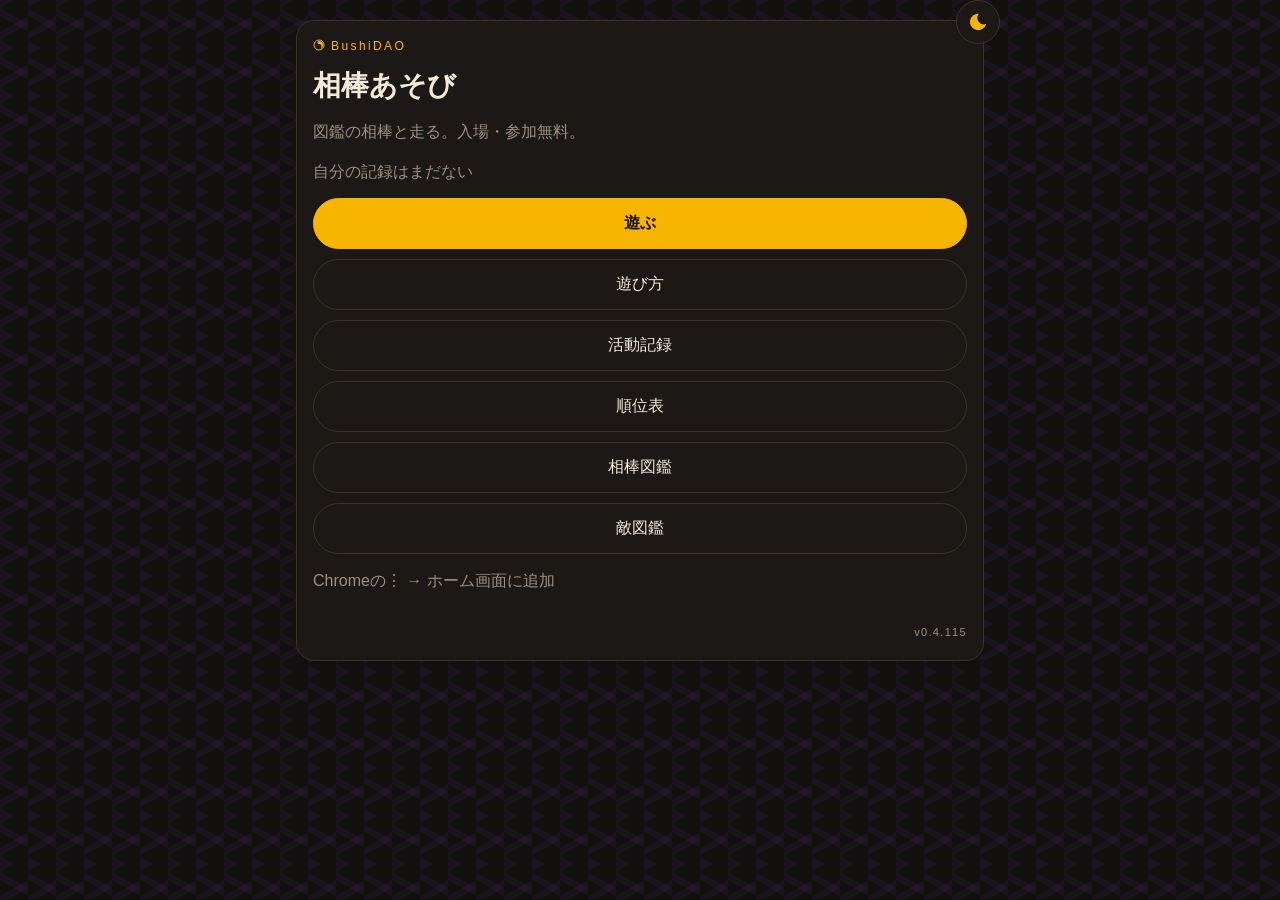
==== index.html @ 5bc9daf1 "Ask for another run before the share card." ====
<!DOCTYPE html>
<html lang="ja">
<head>
  <meta charset="utf-8">
  <meta name="viewport" content="width=device-width, initial-scale=1, maximum-scale=1, viewport-fit=cover, user-scalable=no">
  <meta name="theme-color" content="#12100e">
  <meta name="apple-mobile-web-app-capable" content="yes">
  <meta name="mobile-web-app-capable" content="yes">
  <meta name="format-detection" content="telephone=no">
  <meta name="apple-mobile-web-app-status-bar-style" content="black-translucent">
  <link rel="manifest" href="./manifest.json?v=0.4.106">
  <link rel="icon" href="icons/icon-192.png?v=0.4.106" type="image/png">
  <link rel="apple-touch-icon" href="icons/apple-touch.png?v=0.4.106">
  <title>相棒あそび · BushiDAO</title>
  <meta name="description" content="BushiDAOの相棒あそび。図鑑の相棒と走るウェブゲーム。入場・参加無料。金銭は出ない。">
  <link rel="canonical" href="https://gpro8.github.io/bo-aibou-arena/">
  <meta property="og:type" content="website">
  <meta property="og:locale" content="ja_JP">
  <meta property="og:site_name" content="BushiDAO">
  <meta property="og:title" content="相棒あそび · BushiDAO">
  <meta property="og:description" content="図鑑の相棒と走る。入場・参加無料。金銭は出ない。">
  <meta property="og:url" content="https://gpro8.github.io/bo-aibou-arena/">
  <meta property="og:image" content="https://gpro8.github.io/bo-aibou-arena/og.png">
  <meta property="og:image:width" content="1200">
  <meta property="og:image:height" content="630">
  <meta name="twitter:card" content="summary_large_image">
  <meta name="twitter:title" content="相棒あそび · BushiDAO">
  <meta name="twitter:description" content="図鑑の相棒と走る。入場・参加無料。金銭は出ない。">
  <meta name="twitter:image" content="https://gpro8.github.io/bo-aibou-arena/og.png">
  <script type="application/ld+json">
  {"@context":"https://schema.org","@type":"VideoGame","name":"相棒あそび","inLanguage":"ja","url":"https://gpro8.github.io/bo-aibou-arena/","description":"BushiDAOの相棒あそび。図鑑の相棒と走る。入場・参加無料。金銭は出ない。","genre":"Action","playMode":"SinglePlayer","isAccessibleForFree":true,"publisher":{"@type":"Organization","name":"BushiDAO"}}
  </script>
  <script>
  (function () {
    var t = "yin";
    try {
      var s = localStorage.getItem("bo-aibou-theme");
      if (s === "yang" || s === "yin") t = s;
    } catch (e) {}
    document.documentElement.setAttribute("data-theme", t);
  })();
  </script>
  <link rel="stylesheet" href="styles.css?v=0.4.110">
</head>
<body>
  <div id="app">
  <button type="button" class="theme-btn" data-theme-toggle data-mode="yin" aria-label="陰">
    <svg class="ico-sun" viewBox="0 0 24 24" aria-hidden="true"><circle cx="12" cy="12" r="4" fill="currentColor"/><path fill="currentColor" d="M11 1h2v4h-2zm0 18h2v4h-2zM1 11h4v2H1zm18 0h4v2h-4zM4.2 3.8l1.4-1.4 2.8 2.8-1.4 1.4zm11.4 15 1.4-1.4 2.8 2.8-1.4 1.4zM3.8 19.8l2.8-2.8 1.4 1.4-2.8 2.8zM15.6 5.2l2.8-2.8 1.4 1.4-2.8 2.8z"/></svg>
    <svg class="ico-moon" viewBox="0 0 24 24" aria-hidden="true"><path fill="currentColor" d="M13 3a9 9 0 1 0 8 11A7 7 0 0 1 13 3z"/></svg>
  </button>
    <section class="screen" data-screen="title">
      <p class="kicker"><svg class="mark-tomoe" viewBox="0 0 24 24" aria-hidden="true"><circle cx="12" cy="12" r="10" fill="none" stroke="currentColor" stroke-width="2"/><path fill="currentColor" d="M12 4a8 8 0 0 1 0 16 5 5 0 0 0 0-10 3 3 0 0 1 0-6z"/></svg>BushiDAO</p>
      <h1>相棒あそび</h1>
      <p class="blurb">図鑑の相棒と走る。入場・参加無料。</p>
      <p class="hint" data-own-rec></p>
      <div class="col">
        <button type="button" class="btn gold" data-go="setup">遊ぶ</button>
        <button type="button" class="btn ghost" data-how>遊び方</button>
        <button type="button" class="btn ghost" data-go="katsudo">活動記録</button>
        <button type="button" class="btn ghost" data-go="ba">順位表</button>
        <a class="btn ghost" href="https://gpro8.github.io/bo-aibou-zukan/" target="_blank" rel="noopener noreferrer">相棒図鑑</a>
        <a class="btn ghost" href="./teki/">敵図鑑</a>
      </div>
      <button type="button" class="btn ghost hidden" data-install>ホームに追加</button>
      <p class="hint hidden" data-install-hint></p>
      <p class="ver" data-ver></p>
    </section>

    <section class="screen hidden" data-screen="how">
      <h1>遊び方</h1>
      <ul class="how">
        <li>走る前に🕹️左か右（PCはWASD）。攻撃は相棒</li>
        <li>全画面はホーム画面に追加（Androidは走るで全画面）</li>
        <li>スミ ネオンスパーク：直撃は大きい。留まったあとが残り（留まるは発射の数に入らない）。lv3・6・9で留まるが大きく。長く、発射が速く数が増える。はやては2倍</li>
        <li>モコプー ふわふわ：近くで溶かす。自分では回復しない。lvで半径が少し広がる</li>
        <li>心の回復は2つ。lvアップ / 親玉を倒したとき（氷青）。赤はダメージ</li>
        <li>敵は妖怪の影。時間で職が変わる（小 塵坊→厚 ぬっぺ→剛 唐傘→飛び カマイッタ→返り 狐火→吸い場 吸い子）。親玉は牛鬼。ふつうは吸い子は出ないか1体。カマイッタと狐火は少なめ</li>
        <li>桐箱：吸い込み（拾い） / はやて（特技が速い） / 守（虹の輪。弾き。心は減らない）</li>
        <li>親玉の心が半分で半血。突の白い線は予告。走り出したら消える。直撃は大きい。親玉は弾かれない・吸い場にも吸われない。倒すと一息（虹の輪・弾き）</li>
        <li>大妖怪は突に加え鬼火扇。紫の二本は予告。予告の線は当たらない。あとに飛ぶ鬼火が当たる（痛い）。一本は間の輪に残り火。輪は当たらない。座っている火は当たる。半血で二段。心は親玉より厚い。半血のあと、突のあとに追い突。白い線は突と同じ長さ。線は当たらない。追い突のあと、すぐ鬼火扇。闘うと吸い子が一体。吸う。大妖怪は吸われない。倒しても、しばらくしてまた一体</li>
        <li>速さはふつう / ゆるい / きつい。ゆるいは180秒。歩きはふつうより遅い。lvでは速くならない。終盤は敵が強い</li>
        <li>場の陰/陽は画面の色。走るたびに日の印（ゆるいでも）。連続すると明日が楽しみ。きついを生き延びたら記録にボーナス（+100）と称号。きついの時間切れで大妖怪と闘うかを聞かれます。親玉が生きていれば残る。両方倒すと終わり。やめると生き延びた。闘うと時間なし。倒すと讃える。負けるとやられた。会った敵の種類は敵図鑑で姿がわかる（きつい）。𝕏で話すと語った（勝敗・難易度を問わない）</li>
        <li>連5で画面の縁が脈打つ。かわしは敵に当たる寸前。HUD（上のステータス）に記録が表示される。被弾でかわしは途切れる</li>
        <li>「来るぞ」は合図。敵が少し増える。速さは変わらない</li>
        <li>PCはスペースで一時停止 / つづける。Escは全画面をやめる</li>
        <li>もういちどは同じ相棒ですぐ走る</li>
        <li>新記録はこの難易度の自己ベスト（つなぐと順位表の自分の点も見る）。撃退の自己ベストの秒も誉。点は増えない。そのときだけ𝕏でドヤる。ほかは𝕏でシェアする。つなぐと順位表に載せる（名前と姿。番号は出ない。誉のみ）</li>
        <li>七日の走：活動記録でつなぐ。この期間だけ（前も後も数えない）。期間中7日走ると参加。順は語った→きつい→ふつう→走った。ゆるいは走った。記録点は使わない。入場・参加無料。詳しくは順位表</li>
      </ul>
      <div class="row">
        <button type="button" class="btn gold" data-go="title">もどる</button>
        <a class="btn ghost" href="./teki/">敵図鑑</a>
      </div>
    </section>

    <section class="screen hidden" data-screen="katsudo">
      <h1>活動記録</h1>
      <p class="dc-hello" data-katsudo-hello>
        <img class="dc-ava hidden" data-dc-ava alt="" width="32" height="32" referrerpolicy="no-referrer">
        <span data-dc-name>ゲスト</span>
        <button type="button" class="dc-mark dc-mute" data-dc-mark aria-label="つなぐ">
          <svg viewBox="0 0 127.14 96.36" aria-hidden="true"><path fill="#fff" d="M107.7 8.07A105.15 105.15 0 0 0 81.47 0a72.06 72.06 0 0 0-3.36 6.83 97.68 97.68 0 0 0-29.11 0A72.37 72.37 0 0 0 45.64 0 105.89 105.89 0 0 0 19.39 8.09C2.79 32.65-1.71 56.6.54 80.21a105.73 105.73 0 0 0 32.17 16.15 77.7 77.7 0 0 0 6.89-11.11 68.42 68.42 0 0 1-10.85-5.18c.91-.66 1.8-1.34 2.66-2a75.57 75.57 0 0 0 64.32 0c.87.71 1.76 1.39 2.66 2a68.68 68.68 0 0 1-10.87 5.19 77 77 0 0 0 6.89 11.1 105.25 105.25 0 0 0 32.19-16.14C129.24 52.84 122.09 29.11 107.7 8.07zM42.45 65.69C36.18 65.69 31 60 31 53s5-12.74 11.37-12.74S54 46 53.89 53 48.84 65.69 42.45 65.69zm42.24 0C78.41 65.69 73.25 60 73.25 53s5-12.74 11.38-12.74S96.23 46 96.12 53 91.08 65.69 84.69 65.69z"/></svg>
        </button>
      </p>
      <p class="hint" data-katsudo-join>ホーム画面のアプリからはSafariでつなぐ。つながったら戻ってください</p>
      <p class="thanks hidden" data-link-dead>リンクが切れています。このブラウザでもう一度つなぐと、この端末の記録が順位に届きます。別のブラウザでは届きません</p>
      <div class="dc-ask hidden" data-dc-ask>
        <p>接続を解除しますか？</p>
        <div class="row">
          <button type="button" class="btn ghost" data-dc-un-no>やめる</button>
          <button type="button" class="btn gold" data-dc-un-yes>解除</button>
        </div>
      </div>
      <p class="hint hidden" data-katsudo-empty></p>
      <div data-katsudo-filled>
        <h2>称号</h2>
        <p class="thanks" data-katsudo-title></p>
        <h2>日の印</h2>
        <div class="streak" data-katsudo-week></div>
        <p class="thanks" data-katsudo-streak></p>
        <p class="hint" data-katsudo-nudge></p>
        <p class="hint" data-katsudo-days></p>
        <p class="hint" data-katsudo-clears></p>
        <p class="hint" data-katsudo-raid></p>
      </div>
      <p class="hint" data-katsudo-seen></p>
      <h2>語った</h2>
      <p class="hint" data-katsudo-told></p>
      <p class="hint" data-katsudo-told-honor></p>
      <div class="nan-card" data-nan-mine>
        <h2>七日の走</h2>
        <p class="hint" data-nan-mine-phase>期間が決まるとここに出る</p>
        <p class="thanks hidden" data-nan-count></p>
        <p class="thanks" data-nan-mine-stats></p>
        <p class="hint">この期間だけ。前も後も数えない。上の日の印は別</p>
      </div>
      <p class="hint">投票権・Gi・金銭にはなりません</p>
      <p class="hint" data-katsudo-link>この端末に残る。つなぐとDiscordの番号で残す</p>
      <div class="row">
        <button type="button" class="btn gold" data-go="title">もどる</button>
        <button type="button" class="btn ghost" data-katsudo-connect>つなぐ</button>
      </div>
    </section>

    <section class="screen hidden" data-screen="ba">
      <h1>順位表</h1>
      <p class="thanks hidden" data-link-dead>リンクが切れています。活動記録で、このブラウザからもう一度つなぐと順位に届きます。別のブラウザでは届きません</p>
      <p class="hint">誉。投票権・Gi・金銭にはなりません</p>
      <div class="chips">
        <button type="button" class="chip on" data-ba-tab="ba">記録</button>
        <button type="button" class="chip" data-ba-tab="nan">七日の走</button>
      </div>
      <p class="hint" data-ba-score-hint>つなぐと名前と姿が出る。番号は出ない</p>
      <p class="hint hidden" data-ba-nan-hint>この期間だけ。前も後も数えない。記録点は使わない。番号は出ない</p>
      <p class="hint hidden" data-nan-phase>開始前。ルールを読んでつなぐ</p>
      <p class="thanks hidden" data-nan-count></p>
      <ul class="how hidden" data-nan-rules>
        <li>入場・参加無料。投票権・Gi・金銭にはなりません</li>
        <li>活動記録でつなぐ。名前と姿は出る。番号は出ない</li>
        <li>この期間だけ。前も後も数えない</li>
        <li>期間中に走った日が7日で参加</li>
        <li>1日1回。順は語った→きつい→ふつう</li>
        <li>𝕏でシェアすると語った。この難易度の自己ベストのときだけドヤる</li>
        <li>記録の点数は使わない。サーバーが今日だけを数える</li>
      </ul>
      <div class="chips" data-ba-modes>
        <button type="button" class="chip" data-ba-mode="easy">ふつう</button>
        <button type="button" class="chip" data-ba-mode="long">ゆるい</button>
        <button type="button" class="chip on" data-ba-mode="hard">きつい</button>
      </div>
      <div class="chips" data-ba-cycles>
        <button type="button" class="chip on" data-ba-cycle="all">通算</button>
        <button type="button" class="chip" data-ba-cycle="month">今月</button>
      </div>
      <p class="hint" data-ba-cycle-hint>通算は消えない。今月は今の暦月（JST）。載せた日から</p>
      <ol class="ba-list" data-ba-list></ol>
      <p class="hint" data-ba-empty>まだ誰も載っていない</p>
      <div class="row">
        <button type="button" class="btn gold" data-go="title">もどる</button>
      </div>
    </section>

    <section class="screen hidden" data-screen="setup">
      <h1>準備</h1>
      <h2>難易度</h2>
      <div class="chips" data-modes></div>
      <h2>場</h2>
      <div class="chips" data-stages></div>
      <h2>相棒</h2>
      <div class="mates" data-mates></div>
      <p class="hint" data-mate-blurb></p>
      <p class="hint" data-setup-rec></p>
      <p class="hint">走るときは画面を横に</p>
      <div class="row">
        <button type="button" class="btn ghost" data-go="title">もどる</button>
        <button type="button" class="btn gold" data-run>走る</button>
      </div>
      <div id="stick-ov" class="hidden">
        <h1>🕹️</h1>
        <p class="hint">スティック</p>
        <div class="row">
          <button type="button" class="btn gold" data-stick-side="left">左</button>
          <button type="button" class="btn ghost" data-stick-side="right">右</button>
        </div>
        <button type="button" class="btn ghost" data-stick-back>もどる</button>
      </div>
    </section>

    <section class="screen hidden play" data-screen="play">
      <div id="hud">
        <span data-hud-name></span>
        <span data-hud-skill></span>
        <span data-hud-time></span>
        <span class="hpchip">
          <span data-hud-hp></span>
          <span class="hpbar"><i data-hud-hpbar></i></span>
        </span>
        <span data-hud-lv></span>
        <span data-hud-combo class="hidden"></span>
        <span data-hud-graze class="hidden"></span>
        <span data-hud-score></span>
        <span class="hpchip hidden" data-buffchip>
          <span data-hud-buff></span>
          <span class="hpbar buff"><i data-buff-bar></i></span>
        </span>
        <button type="button" class="btn tiny pause" data-pause aria-label="一時停止">
          <svg viewBox="0 0 12 14" aria-hidden="true"><rect x="0" y="0" width="4" height="14" rx="1"/><rect x="8" y="0" width="4" height="14" rx="1"/></svg>
        </button>
      </div>
      <div id="fx"></div>
      <div id="arena"></div>
      <div id="stick" class="hidden" aria-hidden="true"><i data-knob></i></div>
      <div id="rotate" class="hidden">
        <p>画面を横に</p>
        <p class="hint">横にしてから走る</p>
        <p class="hint">全画面はホーム画面に追加</p>
      </div>
      <div id="ready" class="hidden">
        <p data-ready-txt>準備中</p>
        <span class="readybar"><i data-ready-bar></i></span>
      </div>
      <div id="bossbars">
      <div id="moogrehp" class="hidden">
        <img class="bossava" src="art/foes/gyuki/avatar.png?v=0.4.101" alt="">
        <div class="bossmeta">
          <span class="bosslabel">Moogre</span>
          <span class="hpbar boss"><i data-moogre-hpbar></i></span>
        </div>
      </div>
      <div id="bosshp" class="hidden">
        <img class="bossava" src="art/foes/gyuki/avatar.png?v=0.4.101" alt="">
        <div class="bossmeta">
          <span class="bosslabel">Moogre</span>
          <span class="hpbar boss"><i data-boss-hpbar></i></span>
        </div>
      </div>
      </div>
      <div id="pause-ov" class="hidden">
        <h1>一時停止</h1>
        <p class="hint">スペースでつづける</p>
        <div class="col">
          <button type="button" class="btn gold" data-resume>つづける</button>
          <button type="button" class="btn ghost" data-quit>やめる</button>
        </div>
      </div>
      <div id="raid-ov" class="hidden">
        <h1>大妖怪と闘いますか？</h1>
        <p class="hint" data-raid-hint>やめると生き延びた。闘うと時間なし。負けるとやられた</p>
        <div class="col">
          <button type="button" class="btn gold" data-raid-yes>闘う</button>
          <button type="button" class="btn ghost" data-raid-no>やめる</button>
        </div>
      </div>
      <div id="result-ov" class="hidden">
        <h1 data-result-title></h1>
        <p class="thanks" data-thanks></p>
        <p class="hint" data-result-line></p>
        <p class="hint hidden" data-result-raid></p>
        <p class="hint" data-result-rec></p>
        <p class="hint hidden" data-result-katsudo></p>
        <div class="col" data-result-stay>
          <button type="button" class="btn gold" data-again>もういちど</button>
          <button type="button" class="btn ghost" data-result-quit>やめる</button>
        </div>
        <div class="col hidden" data-result-leave>
          <img class="flag-card hidden" data-flag-card alt="">
          <p class="thanks hidden" data-link-dead>リンクが切れています。活動記録で、このブラウザからもう一度つなぐと順位に届きます</p>
          <button type="button" class="btn gold" data-raise>𝕏でシェアする</button>
          <button type="button" class="btn ghost hidden" data-ba-post>順位表に載せる</button>
          <button type="button" class="btn ghost" data-go="title">はじめへ</button>
          <button type="button" class="btn ghost" data-again>もういちど</button>
        </div>
      </div>
      <div id="raise-ov" class="hidden">
        <h1>希望に向かって駆け抜ける</h1>
        <p class="hint">𝕏は画像を自動では付けない。コピーして貼る（⌘V / Ctrl+V）。保存は画像、文はコピー</p>
        <p class="hint" data-raise-msg></p>
        <div class="col">
          <button type="button" class="btn gold" data-raise-copy>コピーして𝕏</button>
          <button type="button" class="btn ghost" data-raise-save>保存</button>
          <button type="button" class="btn ghost" data-raise-close>もどる</button>
        </div>
      </div>
    </section>
  </div>
  <div id="toast-ov" class="hidden" data-toast>
    <p data-toast-msg></p>
  </div>
  <script src="vendor/phaser.min.js"></script>
  <script>
  window.__installPrompt = null;
  window.addEventListener("beforeinstallprompt", function (e) {
    e.preventDefault();
    window.__installPrompt = e;
    var btn = document.querySelector("[data-install]");
    if (btn) btn.classList.remove("hidden");
  });
  if ("serviceWorker" in navigator) {
    navigator.serviceWorker.register("./sw.js", { scope: "./" }).catch(function () {});
  }
  </script>
  <script src="app.js?v=0.4.115"></script>
</body>
</html>
---- styles.css ----
:root,
html[data-theme="yin"] {
  --bg: #12100e;
  --ink: #f3eadc;
  --muted: #9a8f82;
  --gold: #f8b500;
  --panel: #1b1815;
  --line: #3a342c;
  --yang: #f7ecd4;
  --yin: #12100e;
  --wagara: rgba(109, 51, 133, 0.10);
  --safe-t: env(safe-area-inset-top);
  --safe-b: env(safe-area-inset-bottom);
  --safe-l: env(safe-area-inset-left);
  --safe-r: env(safe-area-inset-right);
}
html[data-theme="yang"] {
  --bg: #f7ecd4;
  --ink: #3a2e22;
  --muted: #8a7a68;
  --gold: #f8b500;
  --panel: #fff8ea;
  --line: #d4c4a8;
  --yang: #f7ecd4;
  --yin: #12100e;
  --wagara: rgba(46, 93, 75, 0.12);
}
* { box-sizing: border-box; }
html, body {
  margin: 0;
  min-height: 100%;
  min-height: 100dvh;
  background: var(--bg);
  color: var(--ink);
  font-family: "Hiragino Sans", "Hiragino Kaku Gothic ProN", "Noto Sans JP", sans-serif;
  -webkit-text-size-adjust: 100%;
  overscroll-behavior: none;
}
html[data-theme="yin"] body {
  background-color: var(--bg);
  background-image:
    linear-gradient(30deg, var(--wagara) 12%, transparent 12.5%, transparent 50%, var(--wagara) 50.5%, var(--wagara) 62%, transparent 62.5%),
    linear-gradient(150deg, var(--wagara) 12%, transparent 12.5%, transparent 50%, var(--wagara) 50.5%, var(--wagara) 62%, transparent 62.5%);
  background-size: 28px 48px;
}
html[data-theme="yang"] body {
  background-color: var(--bg);
  background-image:
    radial-gradient(circle at 50% 100%, transparent 11px, var(--wagara) 12px, transparent 13px),
    radial-gradient(circle at 0 100%, transparent 11px, var(--wagara) 12px, transparent 13px),
    radial-gradient(circle at 100% 100%, transparent 11px, var(--wagara) 12px, transparent 13px);
  background-size: 32px 16px;
  background-position: 0 0, 16px 0, 16px 0;
}
body.playing {
  background-image: none;
}
#app { position: relative; }
.theme-btn {
  appearance: none;
  -webkit-appearance: none;
  position: absolute;
  top: 0;
  right: 0;
  z-index: 5;
  width: 44px;
  height: 44px;
  max-width: 44px;
  max-height: 44px;
  overflow: hidden;
  touch-action: manipulation;
  border-radius: 999px;
  border: 1px solid var(--line);
  background: var(--panel);
  color: var(--gold);
  display: flex;
  align-items: center;
  justify-content: center;
  padding: 0;
  cursor: pointer;
  pointer-events: auto;
}
.theme-btn svg {
  width: 22px;
  height: 22px;
  display: block;
  pointer-events: none;
}
.theme-btn[data-mode="yang"] .ico-moon { display: none; }
.theme-btn[data-mode="yin"] .ico-sun { display: none; }
body.playing .theme-btn { display: none; }
.mark-tomoe {
  display: inline-block;
  width: 12px;
  height: 12px;
  margin-right: 6px;
  vertical-align: -1px;
  color: var(--gold);
}
.kicker { letter-spacing: 0.2em; color: var(--gold); margin: 0; font-size: 12px; }
html:fullscreen .play,
html:fullscreen .play *,
html:-webkit-full-screen .play,
html:-webkit-full-screen .play * {
  cursor: none;
}
html:fullscreen #pause-ov,
html:fullscreen #pause-ov *,
html:fullscreen #raid-ov,
html:fullscreen #raid-ov *,
html:fullscreen #result-ov,
html:fullscreen #result-ov *,
html:fullscreen #raise-ov,
html:fullscreen #raise-ov *,
html:-webkit-full-screen #pause-ov,
html:-webkit-full-screen #pause-ov *,
html:-webkit-full-screen #raid-ov,
html:-webkit-full-screen #raid-ov *,
html:-webkit-full-screen #result-ov,
html:-webkit-full-screen #result-ov *,
html:-webkit-full-screen #raise-ov,
html:-webkit-full-screen #raise-ov * {
  cursor: auto;
}
#pause-ov,
#raid-ov,
#result-ov {
  position: absolute;
  inset: 0;
  z-index: 8;
  display: flex;
  flex-direction: column;
  align-items: center;
  justify-content: center;
  gap: 10px;
  background: rgba(12, 11, 10, 0.58);
  pointer-events: auto;
  overflow: auto;
  padding: 16px;
}
#pause-ov.hidden, #raid-ov.hidden, #result-ov.hidden { display: none !important; }
#pause-ov h1, #raid-ov h1, #result-ov h1 { color: var(--gold); }
#result-ov .col { width: min(360px, 100%); }
#result-ov .flag-card {
  width: auto;
  height: auto;
  max-width: min(220px, 58vw);
  max-height: min(42vh, 280px);
  object-fit: contain;
  aspect-ratio: 1080 / 1350;
}
#bossbars {
  position: absolute;
  left: 50%;
  bottom: calc(12px + var(--safe-b));
  transform: translateX(-50%);
  z-index: 5;
  width: min(64vw, 340px);
  display: flex;
  flex-direction: row;
  align-items: center;
  justify-content: center;
  gap: 8px;
  pointer-events: none;
}
#bossbars.pair { width: min(94vw, 560px); }
#bosshp, #moogrehp {
  position: relative;
  left: auto;
  right: auto;
  bottom: auto;
  transform: none;
  z-index: 5;
  flex: 1;
  width: auto;
  min-width: 0;
  padding: 0;
  background: transparent;
  border: none;
  pointer-events: none;
  display: flex;
  flex-direction: row;
  align-items: center;
  gap: 8px;
}
#bosshp .bossava, #moogrehp .bossava {
  width: 36px;
  height: 36px;
  border-radius: 50%;
  border: 1px solid #f8b500;
  object-fit: cover;
  flex-shrink: 0;
  background: rgba(18, 16, 14, 0.35);
}
#bosshp .bossmeta, #moogrehp .bossmeta {
  flex: 1;
  min-width: 0;
  display: flex;
  flex-direction: column;
  gap: 2px;
}
#bosshp .bosslabel, #moogrehp .bosslabel {
  display: inline-block;
  width: fit-content;
  max-width: 100%;
  font-size: 11px;
  font-weight: 800;
  letter-spacing: 0.06em;
  text-align: left;
  line-height: 1.2;
  padding: 2px 8px;
  border-radius: 999px;
  -webkit-text-stroke: 0;
  background: #fff8ea;
  color: #12100e;
  -webkit-text-fill-color: #12100e;
  text-shadow: none;
}
body.yang #bosshp .bosslabel, body.yang #moogrehp .bosslabel {
  background: #fff8ea;
  color: #12100e;
  -webkit-text-fill-color: #12100e;
  text-shadow: none;
}
body.yin #bosshp .bosslabel, body.yin #moogrehp .bosslabel {
  background: #1b1815;
  color: #f8b500;
  -webkit-text-fill-color: #f8b500;
  text-shadow: none;
}
#bosshp.hidden, #moogrehp.hidden { display: none !important; }
#bosshp.hit .hpbar, #moogrehp.hit .hpbar { box-shadow: 0 0 12px #f8b500; }
#bosshp.rage .hpbar, #moogrehp.rage .hpbar { box-shadow: 0 0 14px #ff3d8a; }
#bosshp .hpbar, #moogrehp .hpbar {
  width: 100%;
  flex: 1 1 auto;
  height: 10px;
  background: rgba(18, 16, 14, 0.2);
  border: 1px solid rgba(248, 181, 0, 0.85);
  box-shadow: 0 0 0 1px rgba(26, 20, 8, 0.45), 0 0 8px rgba(248, 181, 0, 0.2);
}
.hpbar.boss i { background: linear-gradient(90deg, #c94a4a, #f8b500); }
#ready {
  position: absolute;
  inset: 0;
  z-index: 7;
  display: flex;
  flex-direction: column;
  align-items: center;
  justify-content: center;
  gap: 12px;
  background: rgba(18, 16, 14, 0.42);
  pointer-events: none;
  color: #f8b500;
  font-size: 18px;
  font-weight: 800;
  letter-spacing: 0.12em;
}
#ready.hidden { display: none !important; }
#ready .readybar {
  display: block;
  width: min(52vw, 280px);
  height: 8px;
  border: 1px solid var(--gold);
  background: rgba(18, 16, 14, 0.28);
  overflow: hidden;
}
#ready .readybar i {
  display: block;
  height: 100%;
  width: 12%;
  background: var(--gold);
}
body.playing {
  overflow: hidden;
  height: 100dvh;
  width: 100vw;
  touch-action: none;
}
body.playing #app {
  max-width: none;
  width: 100vw;
  height: 100dvh;
  padding: 0;
  margin: 0;
}
#app {
  max-width: 720px;
  margin: 0 auto;
  padding: calc(20px + var(--safe-t)) 16px calc(40px + var(--safe-b));
}
.screen { display: flex; flex-direction: column; gap: 14px; }
.screen:not([data-screen="play"]) {
  background: var(--panel);
  border: 1px solid var(--line);
  border-radius: 18px;
  padding: 18px 16px 22px;
}
.hidden { display: none !important; }
.dc-hello {
  display: flex;
  align-items: center;
  gap: 8px;
  margin: 0;
  color: var(--gold);
  font-size: 18px;
}
.dc-hello.guest { color: var(--muted); font-size: 16px; }
.dc-mark {
  appearance: none;
  -webkit-appearance: none;
  width: 22px;
  height: 22px;
  flex: 0 0 22px;
  border-radius: 50%;
  border: 0;
  padding: 0;
  background: #5865f2;
  display: inline-flex;
  align-items: center;
  justify-content: center;
  cursor: pointer;
  color: transparent;
  text-decoration: none;
}
.dc-ask {
  background: var(--bg);
  border: 1px solid var(--line);
  border-radius: 14px;
  padding: 12px;
}
.dc-ask p { margin: 0 0 10px; }
.dc-mark svg {
  width: 13px;
  height: 10px;
  display: block;
  pointer-events: none;
}
.dc-mark.dc-mute {
  opacity: 0.45;
  filter: grayscale(1);
}
.dc-ava {
  width: 32px;
  height: 32px;
  flex: 0 0 32px;
  border-radius: 50%;
  object-fit: cover;
  background: var(--line);
}
.ba-list {
  list-style: none;
  margin: 0;
  padding: 0;
  display: flex;
  flex-direction: column;
  gap: 8px;
}
.ba-row {
  display: flex;
  align-items: center;
  gap: 10px;
  background: var(--bg);
  border: 1px solid var(--line);
  border-radius: 12px;
  padding: 8px 10px;
}
.ba-n {
  width: 1.6em;
  color: var(--muted);
  font-variant-numeric: tabular-nums;
}
.ba-name {
  flex: 1;
  min-width: 0;
  overflow: hidden;
  text-overflow: ellipsis;
  white-space: nowrap;
}
.ba-score {
  font-variant-numeric: tabular-nums;
  color: var(--gold);
}
.ba-meta {
  font-size: 11px;
  color: var(--muted);
  white-space: nowrap;
}
.ba-ok {
  font-size: 11px;
  color: var(--gold);
}
.nan-card {
  margin: 14px 0;
  padding: 12px 14px;
  border: 2px solid var(--gold);
  border-radius: 14px;
  background: var(--bg);
}
.nan-card h2 {
  margin: 0 0 8px;
  color: var(--gold);
  font-size: 16px;
}
.ba-ph { display: inline-block; }
[data-katsudo-connect] {
  display: inline-flex;
  align-items: center;
  justify-content: center;
  gap: 8px;
}
.kicker { letter-spacing: 0.2em; color: var(--gold); margin: 0; font-size: 12px; }
.ver {
  margin: 18px 0 0;
  font-size: 11px;
  letter-spacing: 0.12em;
  color: var(--muted);
  align-self: flex-end;
}
h1 { font-size: 28px; margin: 0; font-weight: 700; }
h2 { font-size: 13px; margin: 8px 0 0; color: var(--muted); font-weight: 600; }
.blurb, .hint, .thanks { color: var(--muted); margin: 0; line-height: 1.6; }
.thanks { color: var(--gold); font-size: 18px; }
.streak {
  display: flex;
  justify-content: center;
  gap: 8px;
  margin: 10px 0 8px;
}
.streak i {
  display: block;
  width: 22px;
  height: 22px;
  border-radius: 50%;
  border: 2px solid var(--line);
  background: var(--bg);
  box-shadow: inset 0 0 0 2px var(--panel);
}
.streak i.on {
  background: var(--gold);
  border-color: var(--gold);
  box-shadow: none;
}
.streak i.today {
  box-shadow: 0 0 0 3px rgba(248, 181, 0, 0.38);
}
.flag-card {
  width: auto;
  max-width: 360px;
  height: auto;
  object-fit: contain;
  align-self: center;
  border-radius: 12px;
  border: 1px solid var(--line);
  background: var(--bg);
}
#raise-ov {
  position: fixed;
  inset: 0;
  z-index: 12;
  display: flex;
  flex-direction: column;
  align-items: center;
  justify-content: center;
  gap: 12px;
  padding: 24px;
  background: var(--bg);
}
#raise-ov.hidden { display: none !important; }
#raise-ov h1 { color: var(--gold); }
#raise-ov .col { width: min(360px, 100%); }
.col, .row { display: flex; gap: 10px; }
.col { flex-direction: column; }
.row { justify-content: space-between; flex-wrap: wrap; }
.btn {
  appearance: none;
  touch-action: manipulation;
  border: 1px solid var(--line);
  background: var(--panel);
  color: var(--ink);
  border-radius: 999px;
  padding: 14px 18px;
  min-height: 44px;
  font: inherit;
  text-align: center;
  text-decoration: none;
  cursor: pointer;
  touch-action: manipulation;
  -webkit-tap-highlight-color: transparent;
}
.btn.gold { background: var(--gold); color: #1a1408; border-color: var(--gold); font-weight: 700; }
.btn.ghost { background: var(--panel); color: var(--ink); }
.btn.tiny { padding: 8px 12px; font-size: 13px; min-height: 40px; }
.btn.on { outline: 2px solid var(--gold); }
.row .btn { flex: 1 1 140px; }
.chips, .mates { display: flex; flex-wrap: wrap; gap: 8px; }
.chip, .mate {
  border: 1px solid var(--line);
  background: var(--panel);
  border-radius: 12px;
  padding: 12px;
  min-height: 44px;
  cursor: pointer;
  color: inherit;
  font: inherit;
  text-align: left;
  touch-action: manipulation;
  -webkit-tap-highlight-color: transparent;
}
.chip.on, .mate.on { border-color: var(--gold); box-shadow: 0 0 0 1px var(--gold); }
.mate { min-width: 140px; flex: 1 1 140px; }
.mate img { display: block; height: 72px; width: auto; margin-bottom: 6px; pointer-events: none; }
.mate b { display: block; }
.mate span { color: var(--muted); font-size: 12px; }
.how { margin: 0; padding-left: 1.2em; color: var(--muted); line-height: 1.7; }
.play {
  max-width: none;
  padding: 0;
  position: fixed;
  inset: 0;
  width: 100vw;
  height: 100dvh;
  z-index: 2;
  background: #0c0b0a;
  gap: 0;
  display: block;
}
#hud {
  position: absolute;
  top: 0;
  left: 0;
  right: 0;
  z-index: 3;
  display: flex;
  flex-wrap: nowrap;
  gap: 4px 6px;
  align-items: center;
  padding: calc(6px + var(--safe-t)) calc(10px + var(--safe-r)) 8px calc(10px + var(--safe-l));
  background: transparent;
  font-size: 11px;
  font-weight: 700;
  color: #fff8e8;
  text-shadow: 0 1px 2px #000, 0 0 8px #000;
  pointer-events: none;
}
#hud > span,
#hud .hpchip {
  background: rgba(12, 11, 10, 0.55);
  border: 1px solid rgba(248, 181, 0, 0.4);
  border-radius: 999px;
  padding: 3px 8px;
  white-space: nowrap;
  flex-shrink: 0;
}
#hud .hpchip {
  display: inline-flex;
  align-items: center;
  gap: 8px;
}
#hud .btn { pointer-events: auto; }
#hud .pause {
  margin-left: auto;
  width: 36px;
  min-width: 36px;
  min-height: 36px;
  padding: 8px;
  display: inline-flex;
  align-items: center;
  justify-content: center;
  gap: 4px;
  flex-shrink: 0;
  color: #fff8e8;
  background: #1b1815;
  border-color: rgba(248, 181, 0, 0.55);
}
#hud .pause svg {
  width: 12px;
  height: 14px;
  display: block;
  fill: currentColor;
  pointer-events: none;
}
#hud [data-hud-skill],
#hud [data-hud-combo],
#hud [data-hud-buff] { color: var(--gold); }
.hpbar {
  width: 92px;
  height: 12px;
  background: #2a2218;
  border-radius: 99px;
  overflow: hidden;
  display: inline-block;
  flex: 0 0 92px;
  border: 1px solid rgba(248, 181, 0, 0.7);
  box-shadow: inset 0 0 0 1px #1a1408;
}
.hpbar i {
  display: block;
  height: 100%;
  width: 100%;
  background: linear-gradient(90deg, #c94a4a, #e07a7a);
  transform-origin: left center;
}
.hpbar.low i { animation: hpblink 0.55s ease-in-out infinite; }
@keyframes hpblink {
  50% { opacity: 0.35; }
}
.hpbar.heal i { background: linear-gradient(90deg, #2f9e8a, #7ecfff); }
.hpbar.heal { box-shadow: 0 0 12px #7ecfff; }
#fx {
  position: absolute;
  inset: 0;
  z-index: 2;
  pointer-events: none;
  opacity: 0;
}
#fx.dmg { background: rgba(160, 30, 30, 0.32); animation: fxpop 320ms ease-out; }
#fx.heal { background: rgba(126, 207, 255, 0.28); animation: fxpop 320ms ease-out; }
#fx.stop { background: rgba(248, 181, 0, 0.42); }
#fx.graze { background: rgba(255, 244, 163, 0.22); animation: fxpop 200ms ease-out; }
#hud [data-hud-graze],
#hud [data-hud-score] { color: var(--gold); }
.play.combo::after {
  content: "";
  position: absolute;
  inset: 0;
  z-index: 3;
  pointer-events: none;
  box-shadow: inset 0 0 56px rgba(248, 181, 0, 0.4);
  animation: combopulse 480ms ease-in-out infinite;
}
@keyframes combopulse {
  50% { box-shadow: inset 0 0 80px rgba(255, 61, 138, 0.5); }
}
.hpbar.buff i { background: linear-gradient(90deg, #f8b500, #fff4a3); }
@keyframes fxpop {
  0% { opacity: 1; }
  100% { opacity: 0; }
}
#arena {
  position: absolute;
  inset: 0;
  width: 100vw;
  height: 100dvh;
  background: #000;
  touch-action: none;
}
#arena canvas {
  display: block;
  touch-action: none;
  -webkit-user-select: none;
  user-select: none;
}
#stick {
  position: absolute;
  left: calc(12px + var(--safe-l));
  bottom: calc(12px + var(--safe-b));
  width: 118px;
  height: 118px;
  border-radius: 50%;
  border: 1.5px solid rgba(248, 181, 0, 0.28);
  background: rgba(243, 234, 220, 0.08);
  z-index: 4;
  touch-action: none;
}
#stick.right {
  left: auto;
  right: calc(12px + var(--safe-r));
}
#bossbars.pair .bossava { width: 28px; height: 28px; }
#bossbars.pair .bosslabel { font-size: 10px; padding: 1px 6px; }
#stick-ov {
  position: fixed;
  inset: 0;
  z-index: 9;
  display: flex;
  flex-direction: column;
  align-items: center;
  justify-content: center;
  gap: 12px;
  padding: 24px;
  background: rgba(12, 11, 10, 0.72);
}
#stick-ov.hidden { display: none !important; }
#stick-ov h1 { font-size: 40px; }
#stick-ov .row { width: min(280px, 90%); }
#stick-ov .btn[data-stick-back] { width: min(280px, 90%); }
#stick i {
  position: absolute;
  width: 48px;
  height: 48px;
  border-radius: 50%;
  background: rgba(248, 181, 0, 0.42);
  left: 50%;
  top: 50%;
  transform: translate(-50%, -50%);
  pointer-events: none;
}
#rotate {
  position: absolute;
  inset: 0;
  z-index: 6;
  display: flex;
  flex-direction: column;
  align-items: center;
  justify-content: center;
  gap: 8px;
  background: var(--bg);
  color: var(--gold);
  font-size: 28px;
  font-weight: 700;
  text-align: center;
  padding: 24px;
}
#rotate.hidden,
#stick.hidden { display: none !important; }
#toast-ov {
  position: fixed;
  inset: 0;
  z-index: 40;
  display: flex;
  align-items: center;
  justify-content: center;
  background: rgba(18, 16, 14, 0.38);
  pointer-events: auto;
  padding: 24px;
}
#toast-ov.hidden,
#raise-ov.hidden,
#stick-ov.hidden {
  display: none !important;
  pointer-events: none !important;
}
#toast-ov p {
  margin: 0;
  color: var(--gold);
  font-size: clamp(28px, 8vw, 42px);
  font-weight: 800;
  letter-spacing: 0.08em;
  text-align: center;
  text-shadow: 0 2px 18px rgba(0, 0, 0, 0.55);
}
html:fullscreen #toast-ov,
html:fullscreen #toast-ov *,
html:-webkit-full-screen #toast-ov,
html:-webkit-full-screen #toast-ov * {
  cursor: auto;
}
@media (max-width: 900px), (max-height: 500px) {
  #hud { font-size: 10px; gap: 3px 4px; }
  #hud > span,
  #hud .hpchip { padding: 2px 6px; }
  .hpbar { width: 56px; flex: 0 0 56px; }
}
@media (orientation: landscape) and (max-height: 480px) {
  #result-ov {
    flex-direction: row;
    flex-wrap: wrap;
    align-items: center;
    justify-content: center;
    gap: 10px 16px;
  }
  #result-ov .flag-card {
    max-height: 78vh;
    max-width: min(32vw, 200px);
  }
  #result-ov .col { width: min(260px, 46%); }
}
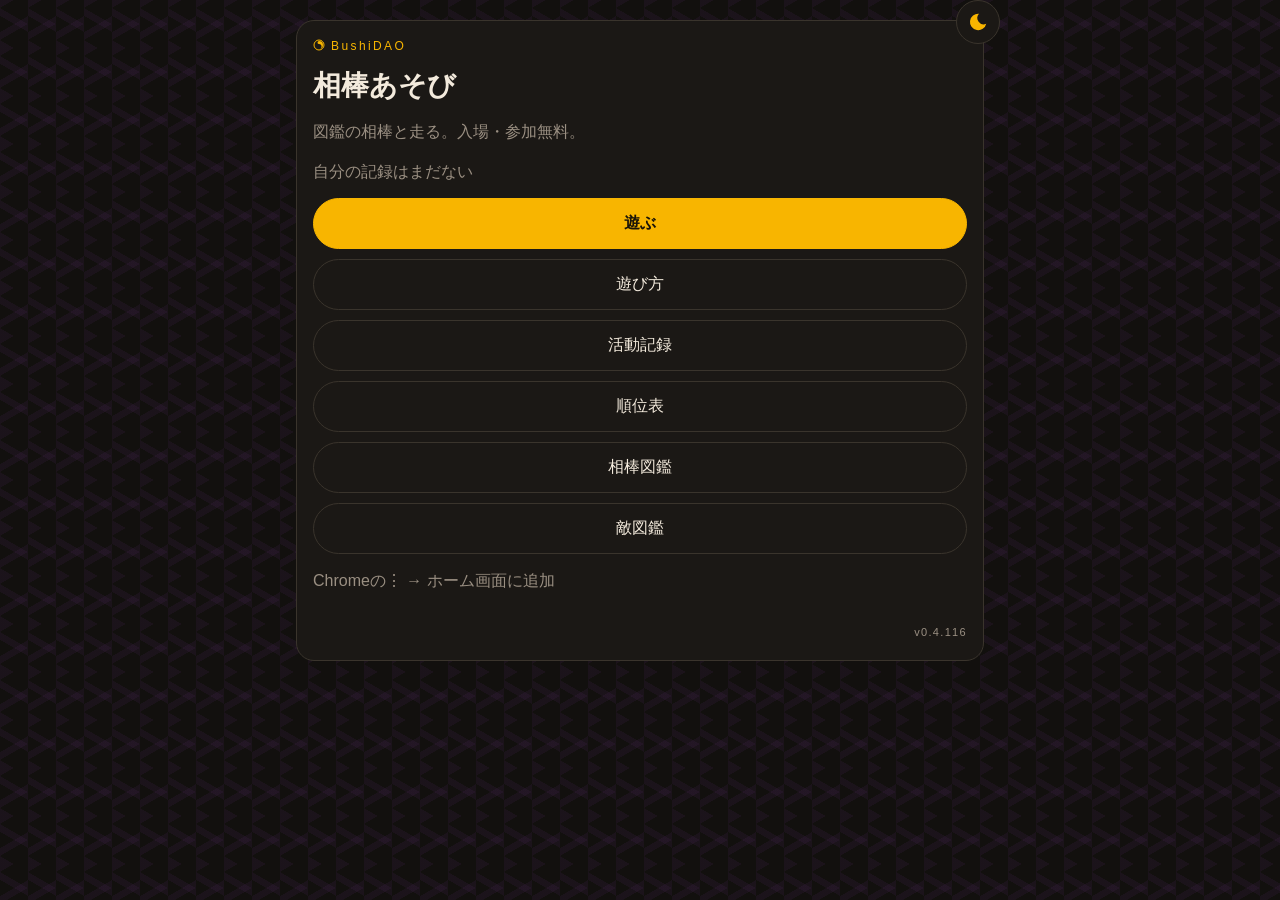
==== commit 2b251792: "Post a score even when the all-time best is higher." ====
--- a/index.html
+++ b/index.html
@@ -319,6 +319,6 @@
     navigator.serviceWorker.register("./sw.js", { scope: "./" }).catch(function () {});
   }
   </script>
-  <script src="app.js?v=0.4.115"></script>
+  <script src="app.js?v=0.4.116"></script>
 </body>
 </html>
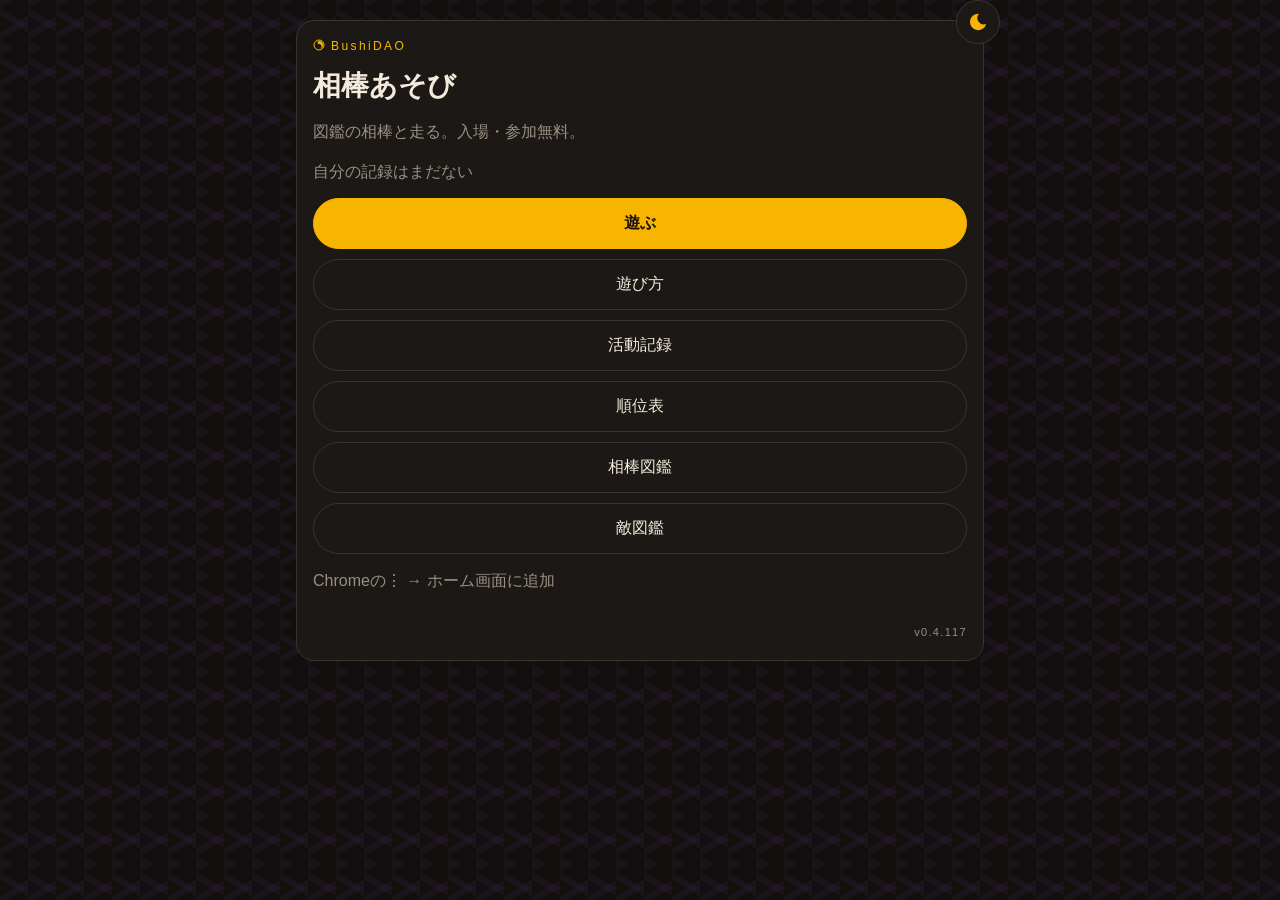
==== commit 7ddd3a06: "Mark a seven on the board without another badge." ====
--- a/index.html
+++ b/index.html
@@ -40,7 +40,7 @@
     document.documentElement.setAttribute("data-theme", t);
   })();
   </script>
-  <link rel="stylesheet" href="styles.css?v=0.4.110">
+  <link rel="stylesheet" href="styles.css?v=0.4.117">
 </head>
 <body>
   <div id="app">
@@ -319,6 +319,6 @@
     navigator.serviceWorker.register("./sw.js", { scope: "./" }).catch(function () {});
   }
   </script>
-  <script src="app.js?v=0.4.116"></script>
+  <script src="app.js?v=0.4.117"></script>
 </body>
 </html>
--- a/styles.css
+++ b/styles.css
@@ -389,6 +389,10 @@
 .ba-ok {
   font-size: 11px;
   color: var(--gold);
+}
+.ba-hit {
+  color: #c4a15a;
+  font-weight: 600;
 }
 .nan-card {
   margin: 14px 0;
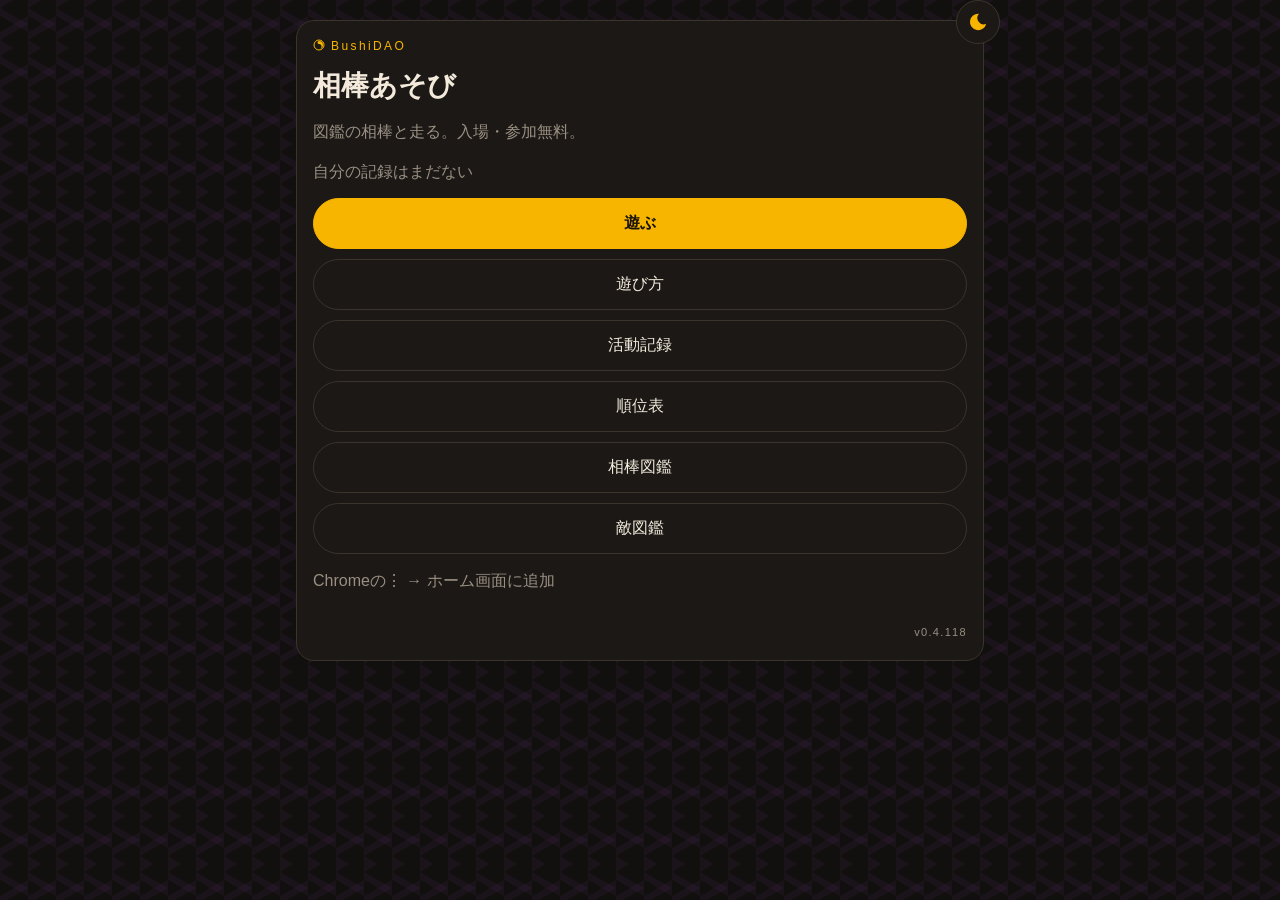
==== commit e269f2d8: "Keep 光丸 on this branch, behind a query." ====
--- a/index.html
+++ b/index.html
@@ -319,6 +319,6 @@
     navigator.serviceWorker.register("./sw.js", { scope: "./" }).catch(function () {});
   }
   </script>
-  <script src="app.js?v=0.4.117"></script>
+  <script src="app.js?v=0.4.118"></script>
 </body>
 </html>
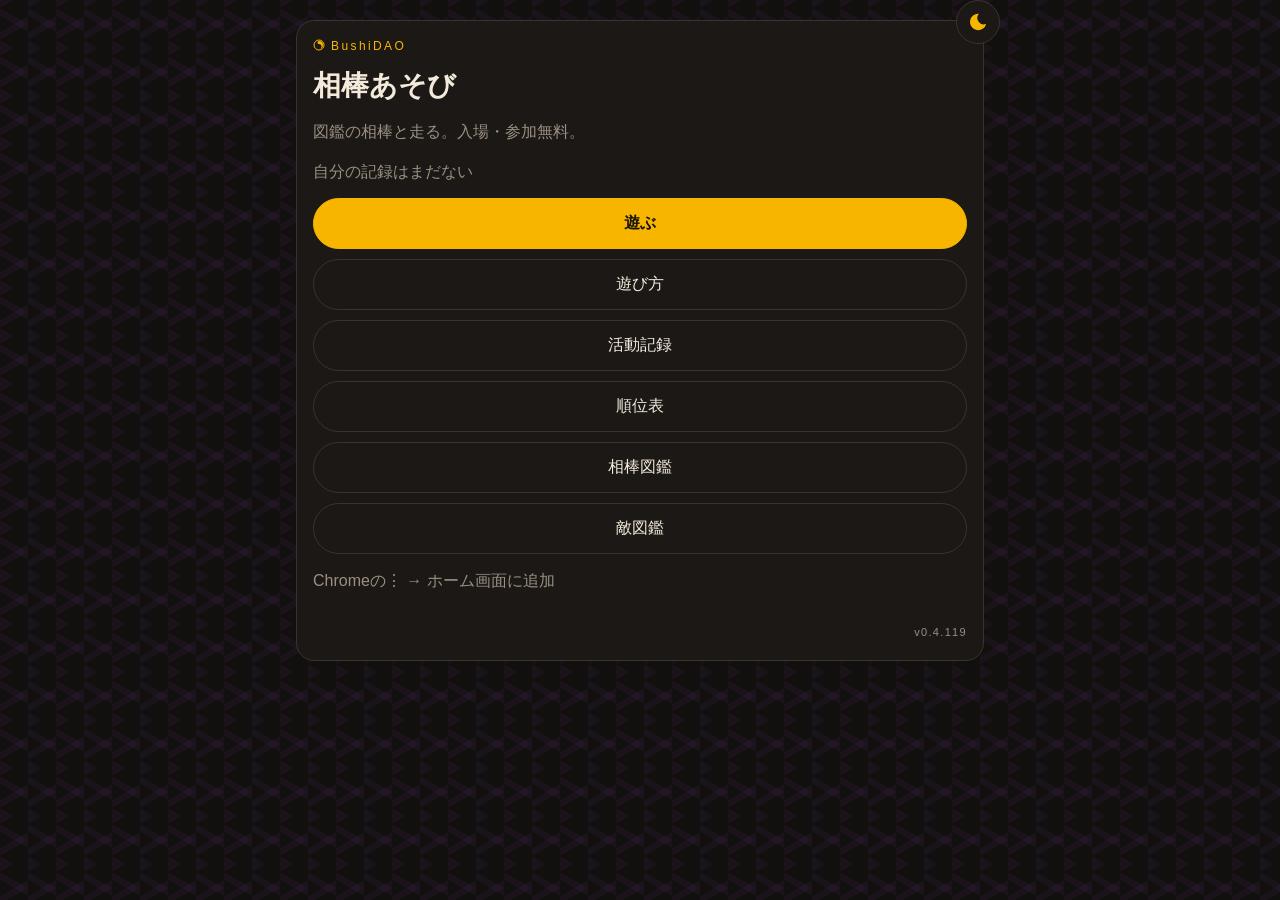
==== commit c6d84d4c: "Give 光丸 the paw trail, a front face, and Sumi's size." ====
--- a/index.html
+++ b/index.html
@@ -319,6 +319,6 @@
     navigator.serviceWorker.register("./sw.js", { scope: "./" }).catch(function () {});
   }
   </script>
-  <script src="app.js?v=0.4.118"></script>
+  <script src="app.js?v=0.4.119"></script>
 </body>
 </html>
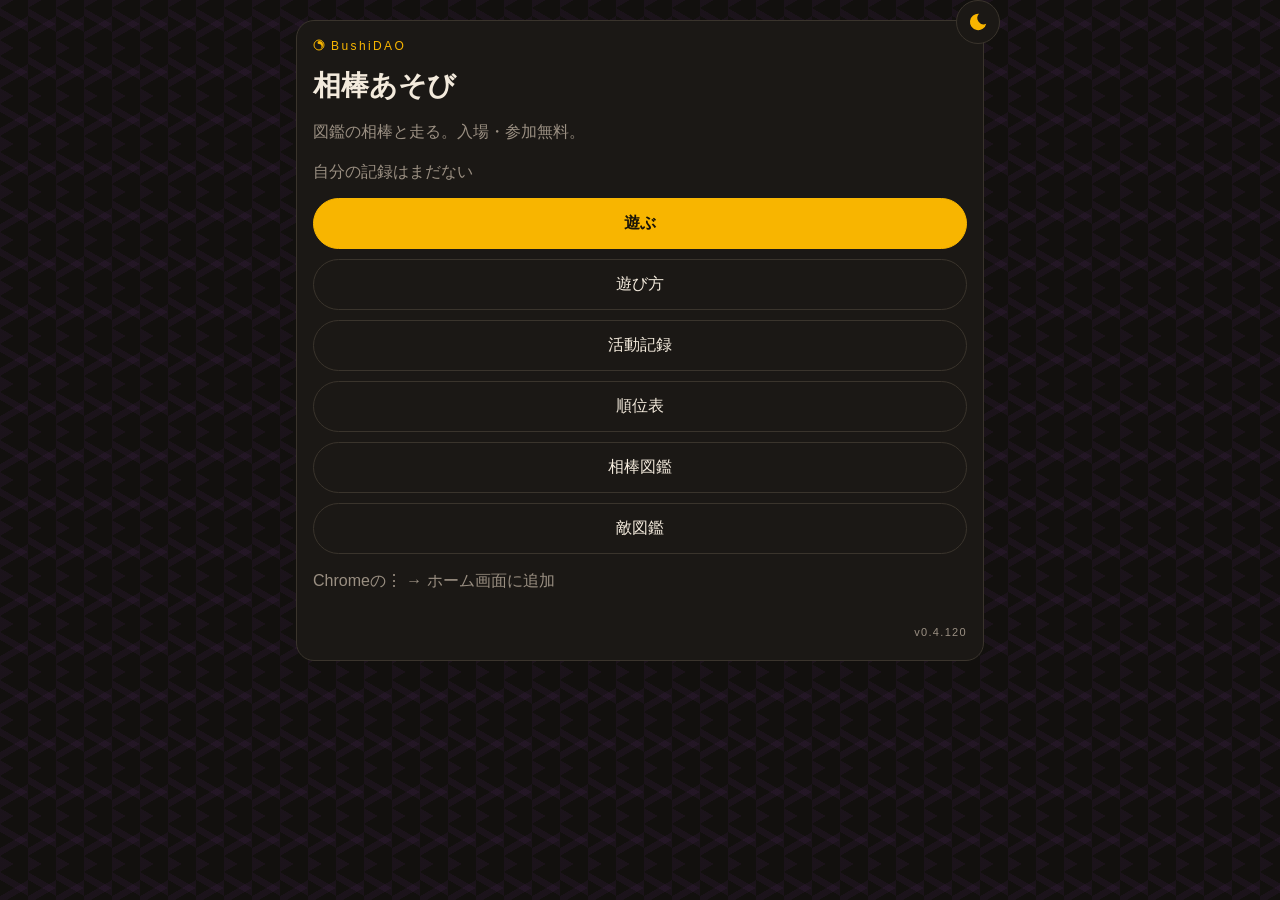
==== commit ed1ae18e: "Make the paw a bomb that can clear foes." ====
--- a/index.html
+++ b/index.html
@@ -319,6 +319,6 @@
     navigator.serviceWorker.register("./sw.js", { scope: "./" }).catch(function () {});
   }
   </script>
-  <script src="app.js?v=0.4.119"></script>
+  <script src="app.js?v=0.4.120"></script>
 </body>
 </html>
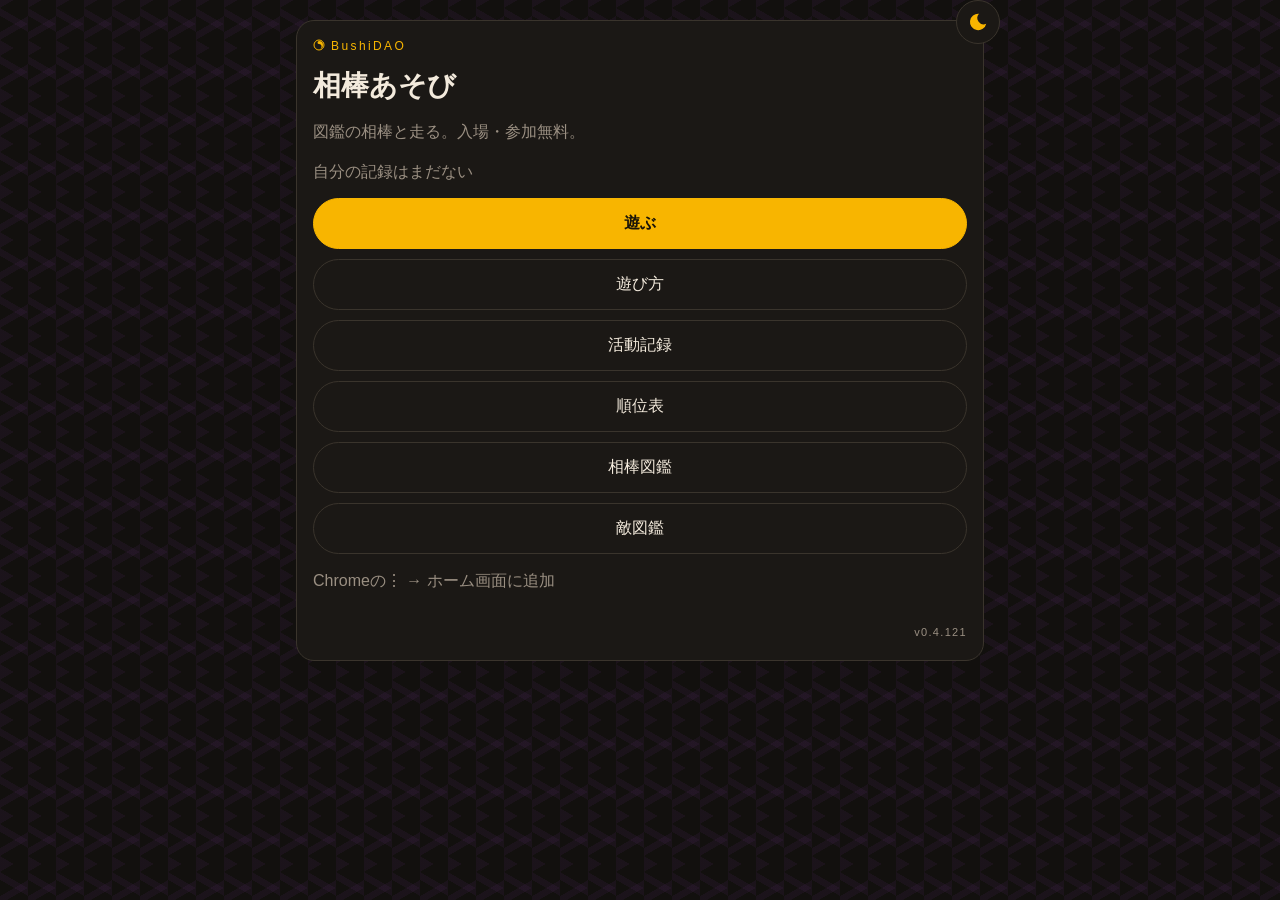
==== commit b54fec46: "Make the paw a landmine that blasts in place." ====
--- a/index.html
+++ b/index.html
@@ -319,6 +319,6 @@
     navigator.serviceWorker.register("./sw.js", { scope: "./" }).catch(function () {});
   }
   </script>
-  <script src="app.js?v=0.4.120"></script>
+  <script src="app.js?v=0.4.121"></script>
 </body>
 </html>
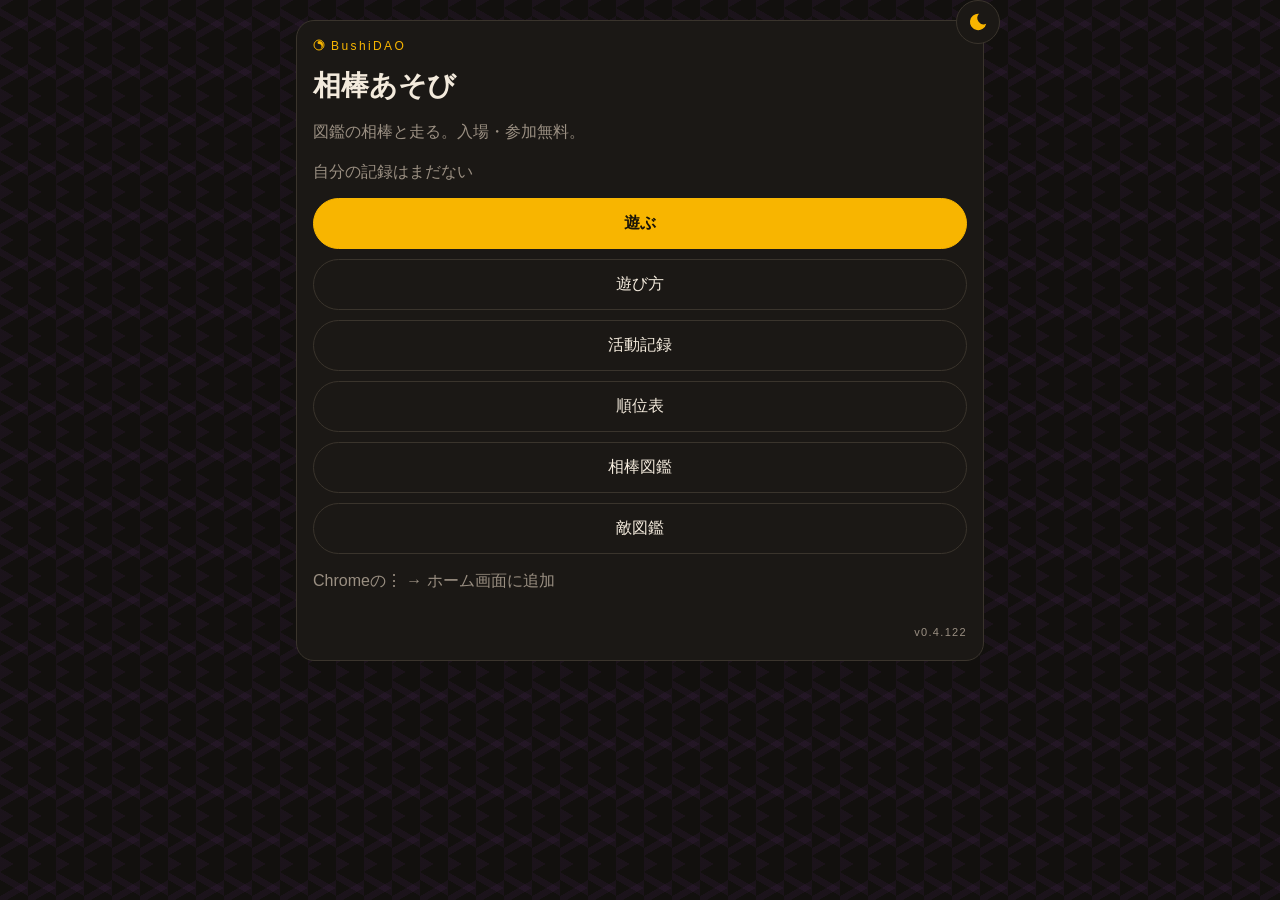
==== commit b108d44c: "Add more paws per level, and match each blast to its paw." ====
--- a/index.html
+++ b/index.html
@@ -319,6 +319,6 @@
     navigator.serviceWorker.register("./sw.js", { scope: "./" }).catch(function () {});
   }
   </script>
-  <script src="app.js?v=0.4.121"></script>
+  <script src="app.js?v=0.4.122"></script>
 </body>
 </html>
